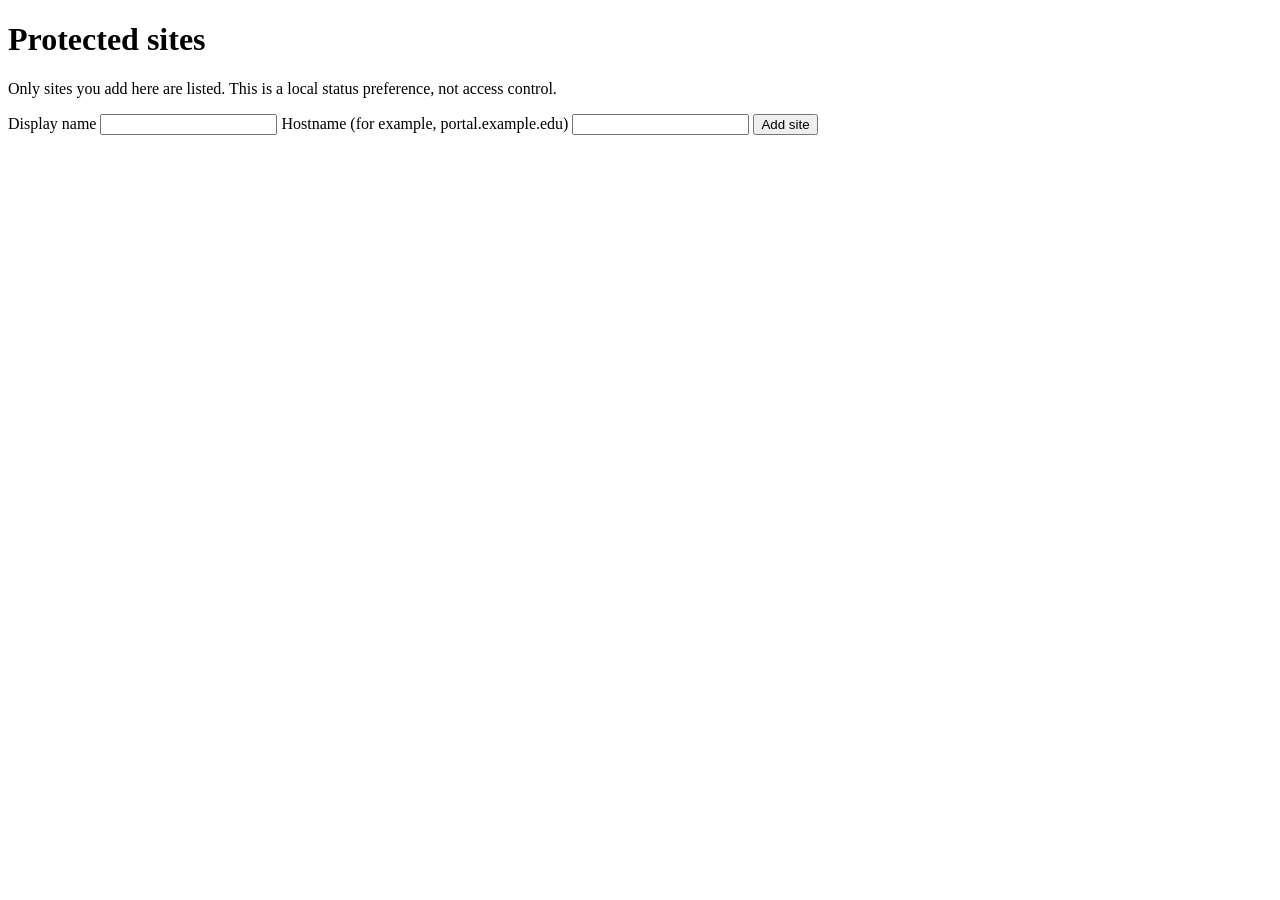
==== SecureAir/extension/options.html @ 02cf674e "feat(secureair): add minimal explicit-site browser extension" ====
<!doctype html>
<html lang="en">
<head>
  <meta charset="utf-8">
  <meta name="viewport" content="width=device-width, initial-scale=1">
  <title>Manage SecureAir sites</title>
  <link rel="stylesheet" href="options.css">
</head>
<body>
  <main>
    <h1>Protected sites</h1>
    <p>Only sites you add here are listed. This is a local status preference, not access control.</p>
    <form id="add-form">
      <label for="display-name">Display name</label>
      <input id="display-name" name="displayName" maxlength="80" required>
      <label for="domain">Hostname (for example, portal.example.edu)</label>
      <input id="domain" name="domain" autocomplete="off" maxlength="253" required>
      <button type="submit">Add site</button>
    </form>
    <p id="message" role="status" aria-live="polite"></p>
    <ul id="sites" aria-label="Configured sites"></ul>
  </main>
  <script src="options.js"></script>
</body>
</html>
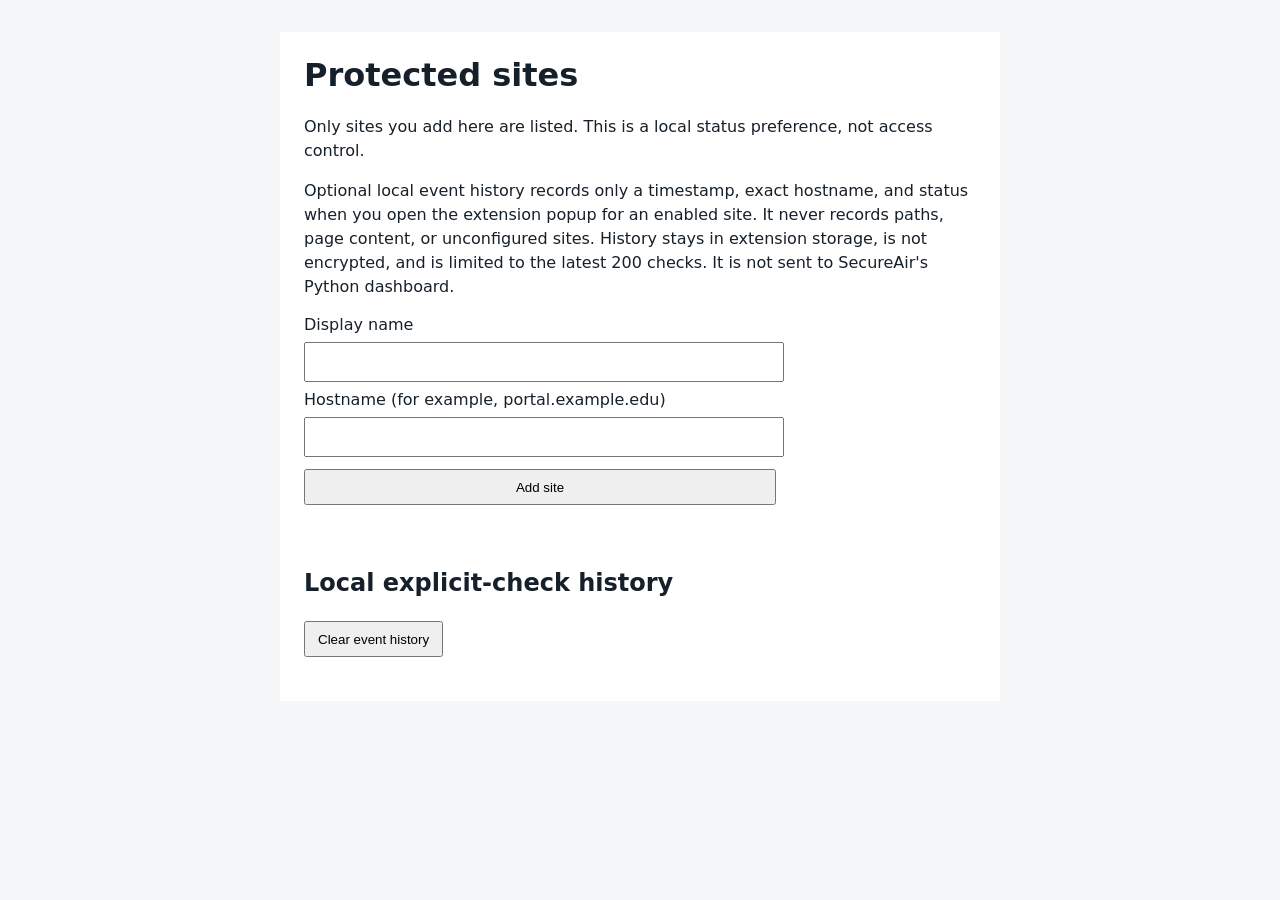
==== commit ac60e3b5: "feat(secureair): add local event history controls" ====
--- a/SecureAir/extension/options.html
+++ b/SecureAir/extension/options.html
@@ -10,6 +10,10 @@
   <main>
     <h1>Protected sites</h1>
     <p>Only sites you add here are listed. This is a local status preference, not access control.</p>
+    <p>Optional local event history records only a timestamp, exact hostname, and status when you
+      open the extension popup for an enabled site. It never records paths, page content, or
+      unconfigured sites. History stays in extension storage, is not encrypted, and is limited to
+      the latest 200 checks. It is not sent to SecureAir's Python dashboard.</p>
     <form id="add-form">
       <label for="display-name">Display name</label>
       <input id="display-name" name="displayName" maxlength="80" required>
@@ -19,6 +23,12 @@
     </form>
     <p id="message" role="status" aria-live="polite"></p>
     <ul id="sites" aria-label="Configured sites"></ul>
+    <section aria-labelledby="events-heading">
+      <h2 id="events-heading">Local explicit-check history</h2>
+      <button id="clear-events" type="button">Clear event history</button>
+      <ul id="events" aria-label="Recent explicit checks"></ul>
+      <p id="events-message" role="status" aria-live="polite"></p>
+    </section>
   </main>
   <script src="options.js"></script>
 </body>
--- a/SecureAir/extension/options.css
+++ b/SecureAir/extension/options.css
@@ -0,0 +1,11 @@
+* { box-sizing: border-box; }
+body { margin: 0; color: #16202a; background: #f5f7f9; font: 16px system-ui, sans-serif; }
+main { max-width: 720px; margin: 32px auto; padding: 24px; background: #fff; }
+h1 { margin-top: 0; }
+p { line-height: 1.5; }
+form { display: grid; gap: 8px; max-width: 480px; }
+input { min-height: 40px; padding: 8px; }
+button { min-height: 36px; margin: 4px 8px 4px 0; padding: 6px 12px; }
+li { display: flex; flex-wrap: wrap; align-items: center; gap: 8px; margin: 12px 0; }
+li span { flex: 1 1 100%; }
+#message { min-height: 1.5em; }
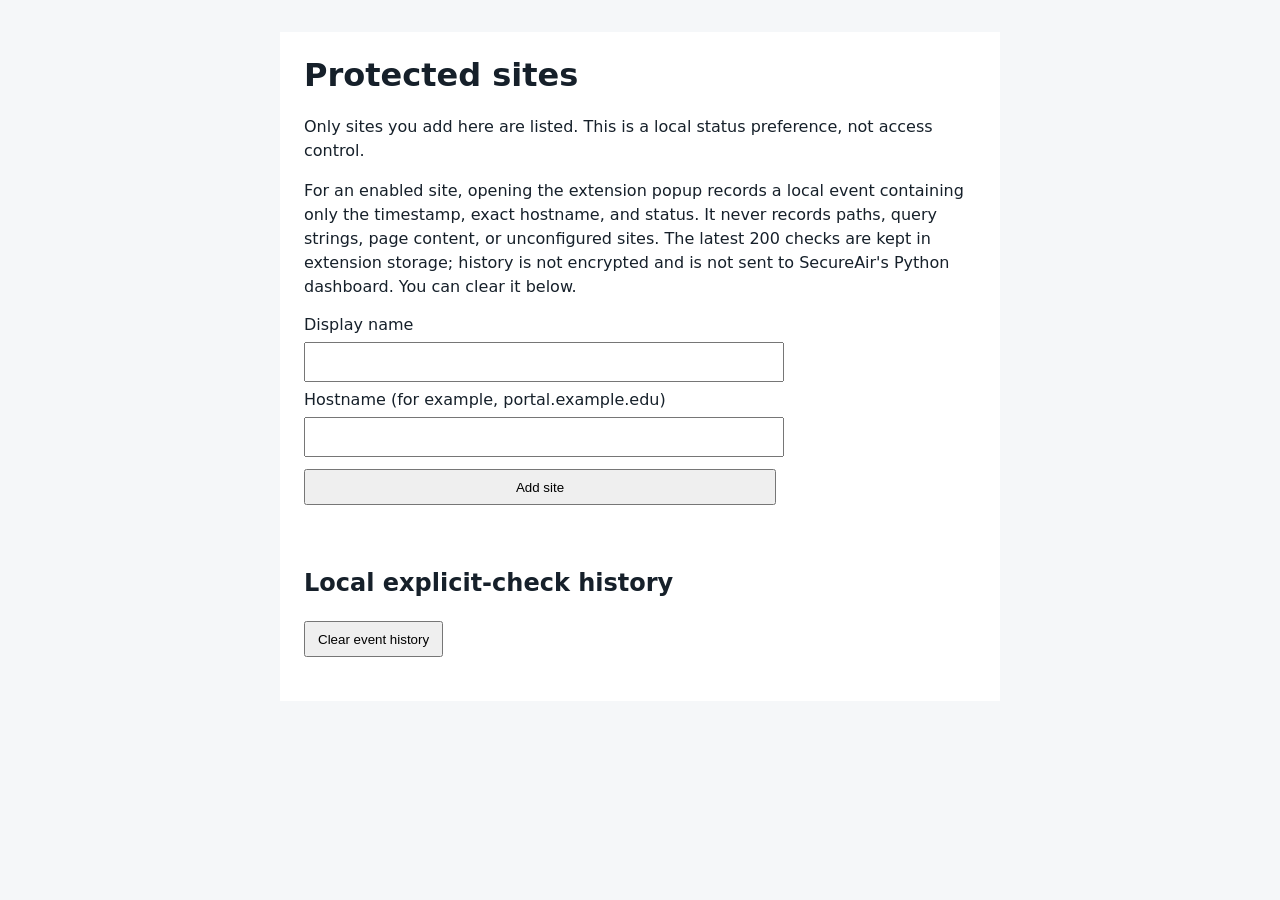
==== commit 1adf13cc: "feat(secureair): clarify local event history behavior" ====
--- a/SecureAir/extension/options.html
+++ b/SecureAir/extension/options.html
@@ -10,10 +10,10 @@
   <main>
     <h1>Protected sites</h1>
     <p>Only sites you add here are listed. This is a local status preference, not access control.</p>
-    <p>Optional local event history records only a timestamp, exact hostname, and status when you
-      open the extension popup for an enabled site. It never records paths, page content, or
-      unconfigured sites. History stays in extension storage, is not encrypted, and is limited to
-      the latest 200 checks. It is not sent to SecureAir's Python dashboard.</p>
+    <p>For an enabled site, opening the extension popup records a local event containing only
+      the timestamp, exact hostname, and status. It never records paths, query strings, page
+      content, or unconfigured sites. The latest 200 checks are kept in extension storage;
+      history is not encrypted and is not sent to SecureAir's Python dashboard. You can clear it below.</p>
     <form id="add-form">
       <label for="display-name">Display name</label>
       <input id="display-name" name="displayName" maxlength="80" required>
